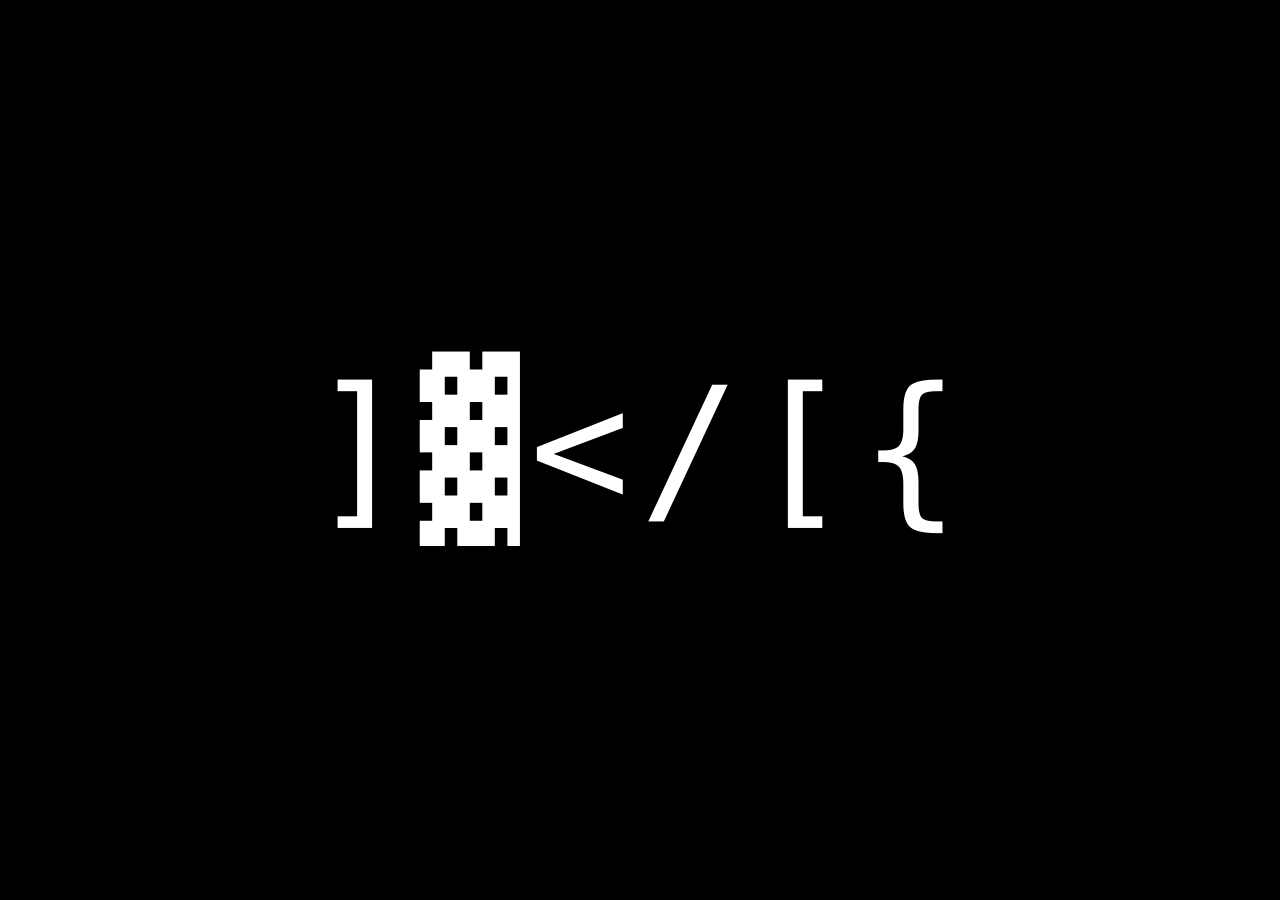
==== index.html @ 71156143 "Add initial Omikro landing page" ====
<!doctype html>
<html lang="de">
  <head>
    <meta charset="UTF-8">
    <meta name="viewport" content="width=device-width, initial-scale=1.0">
    <meta
      name="description"
      content="Omikro - ein minimalistisches Open-Source-DIY-Gadget."
    >
    <title>Omikro</title>
    <link rel="stylesheet" href="styles.css">
  </head>
  <body>
    <main class="screen">
      <h1 class="wordmark" aria-label="Omikro">
        <span aria-hidden="true" data-wordmark="Omikro">Omikro</span>
      </h1>
    </main>

    <script src="script.js"></script>
  </body>
</html>
---- styles.css ----
:root {
  color-scheme: dark;
  font-family: "JetBrainsMono Nerd Font", "JetBrains Mono", monospace;
  background: #000;
  color: #fff;
  font-synthesis: none;
}

* {
  box-sizing: border-box;
}

html,
body {
  min-width: 320px;
  min-height: 100%;
  margin: 0;
}

body {
  min-height: 100svh;
  overflow: hidden;
  background: #000;
}

.screen {
  display: grid;
  min-height: 100svh;
  padding: 1rem;
  place-items: center;
}

.wordmark {
  margin: 0;
  color: #fff;
  font-size: clamp(2.75rem, 13vw, 11rem);
  font-weight: 500;
  letter-spacing: 0.06em;
  line-height: 1;
  text-rendering: geometricPrecision;
  white-space: nowrap;
}

::selection {
  background: #fff;
  color: #000;
}
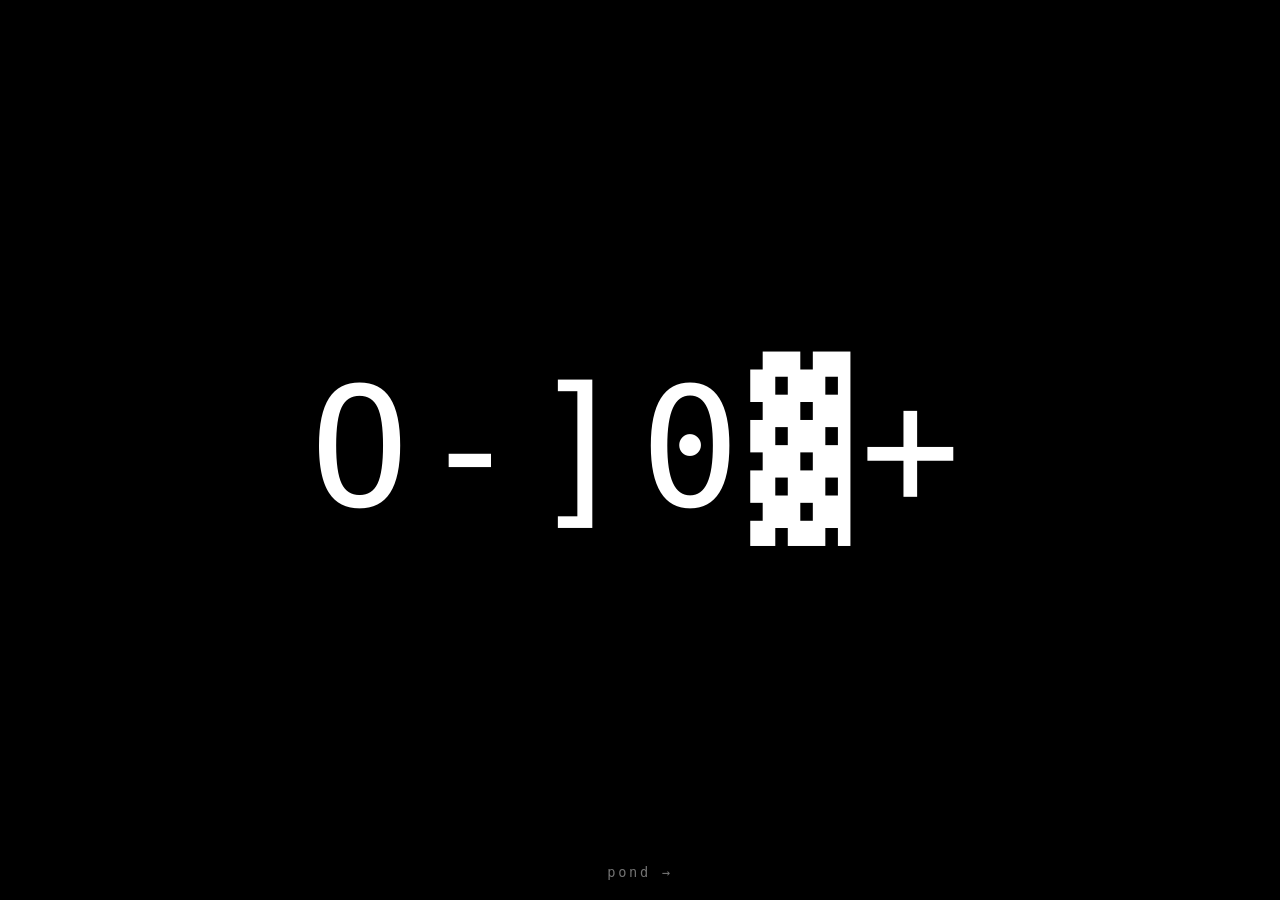
==== commit 7f28f76e: "Add interactive pond experience page" ====
--- a/index.html
+++ b/index.html
@@ -17,6 +17,10 @@
       </h1>
     </main>
 
+    <nav class="enter" aria-label="Experiences">
+      <a href="pond.html">pond &rarr;</a>
+    </nav>
+
     <script src="script.js"></script>
   </body>
 </html>
--- a/styles.css
+++ b/styles.css
@@ -45,3 +45,22 @@
   background: #fff;
   color: #000;
 }
+
+.enter {
+  position: fixed;
+  inset-inline: 0;
+  bottom: 1.25rem;
+  display: flex;
+  justify-content: center;
+}
+
+.enter a {
+  color: rgba(255, 255, 255, 0.45);
+  font-size: 0.85rem;
+  letter-spacing: 0.2em;
+  text-decoration: none;
+}
+
+.enter a:hover {
+  color: #fff;
+}
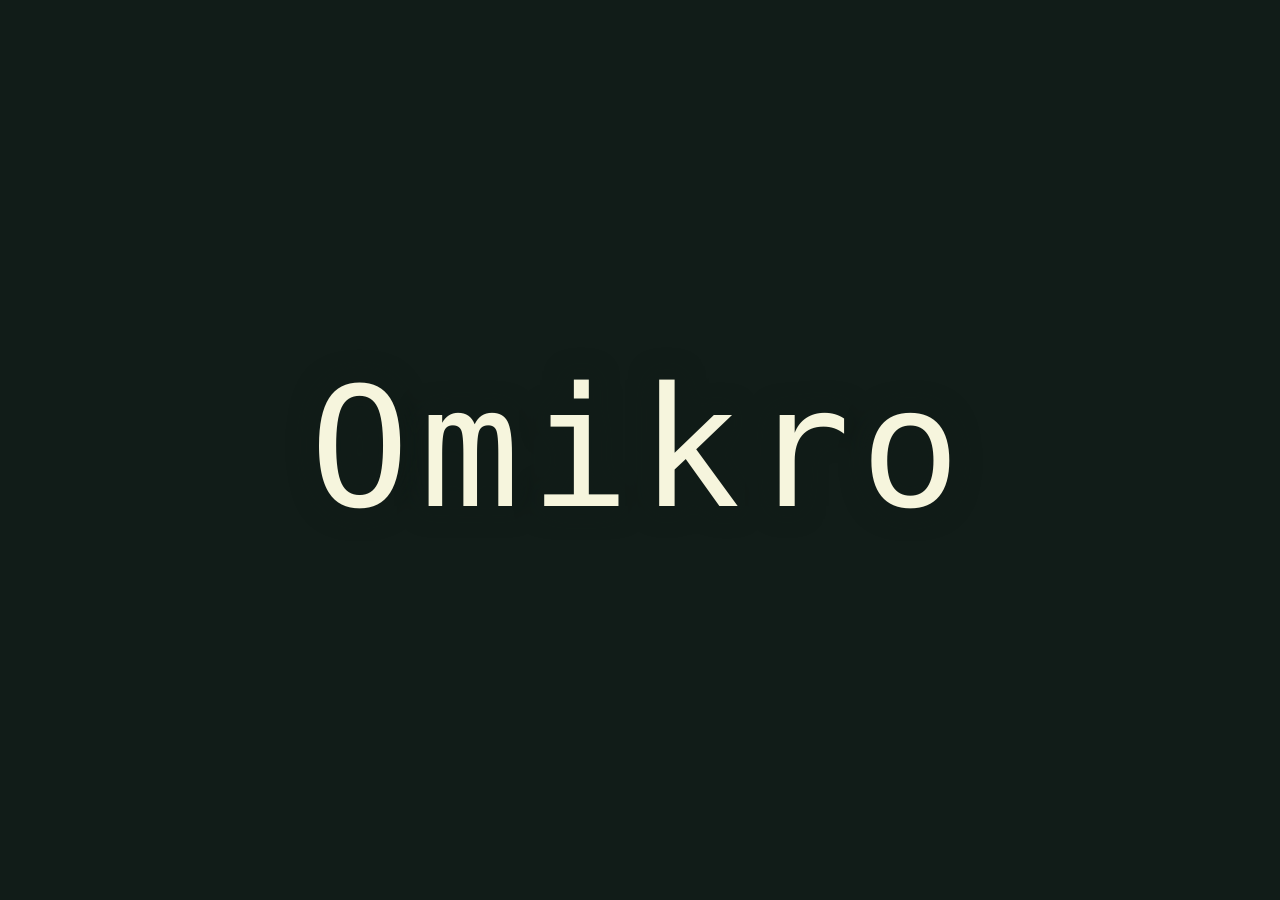
==== commit 5ec83e18: "Redesign landing page with Osaka Jade fluid background" ====
--- a/index.html
+++ b/index.html
@@ -11,16 +11,21 @@
     <link rel="stylesheet" href="styles.css">
   </head>
   <body>
+    <canvas
+      id="pond"
+      data-pond-mode="background"
+      aria-label="Interaktiver Hintergrund: Zeigerbewegungen zeichnen Stroemungen."
+    >
+      Dein Browser kann das Canvas-Element nicht darstellen.
+    </canvas>
+
     <main class="screen">
       <h1 class="wordmark" aria-label="Omikro">
-        <span aria-hidden="true" data-wordmark="Omikro">Omikro</span>
+        <span class="wordmark-text" aria-hidden="true" data-wordmark="Omikro">Omikro</span>
       </h1>
     </main>
 
-    <nav class="enter" aria-label="Experiences">
-      <a href="pond.html">pond &rarr;</a>
-    </nav>
-
+    <script src="pond.js"></script>
     <script src="script.js"></script>
   </body>
 </html>
--- a/styles.css
+++ b/styles.css
@@ -1,9 +1,13 @@
 :root {
   color-scheme: dark;
   font-family: "JetBrainsMono Nerd Font", "JetBrains Mono", monospace;
-  background: #000;
-  color: #fff;
+  background: #111c18;
+  color: #f6f5dd;
   font-synthesis: none;
+  --background: #111c18;
+  --jade: #509475;
+  --mint: #acd4cf;
+  --ivory: #f6f5dd;
 }
 
 * {
@@ -20,47 +24,60 @@
 body {
   min-height: 100svh;
   overflow: hidden;
-  background: #000;
+  background:
+    radial-gradient(circle at 24% 35%, rgba(80, 148, 117, 0.07), transparent 32%),
+    radial-gradient(circle at 76% 62%, rgba(45, 213, 183, 0.04), transparent 28%),
+    var(--background);
+  isolation: isolate;
+}
+
+#pond {
+  position: fixed;
+  inset: 0;
+  z-index: 0;
+  display: block;
+  width: 100%;
+  height: 100%;
+  cursor: crosshair;
+  touch-action: none;
 }
 
 .screen {
+  position: fixed;
+  inset: 0;
+  z-index: 10;
   display: grid;
   min-height: 100svh;
   padding: 1rem;
   place-items: center;
+  pointer-events: none;
 }
 
 .wordmark {
+  position: relative;
   margin: 0;
-  color: #fff;
+  color: var(--ivory);
   font-size: clamp(2.75rem, 13vw, 11rem);
   font-weight: 500;
   letter-spacing: 0.06em;
   line-height: 1;
   text-rendering: geometricPrecision;
+  text-shadow: 0 0 1.8rem rgba(17, 28, 24, 0.72);
   white-space: nowrap;
 }
 
-::selection {
-  background: #fff;
-  color: #000;
+.wordmark-text {
+  position: relative;
+  display: block;
 }
 
-.enter {
-  position: fixed;
-  inset-inline: 0;
-  bottom: 1.25rem;
-  display: flex;
-  justify-content: center;
+::selection {
+  background: var(--ivory);
+  color: var(--background);
 }
 
-.enter a {
-  color: rgba(255, 255, 255, 0.45);
-  font-size: 0.85rem;
-  letter-spacing: 0.2em;
-  text-decoration: none;
+@media (prefers-reduced-motion: reduce) {
+  #pond {
+    cursor: default;
+  }
 }
-
-.enter a:hover {
-  color: #fff;
-}
